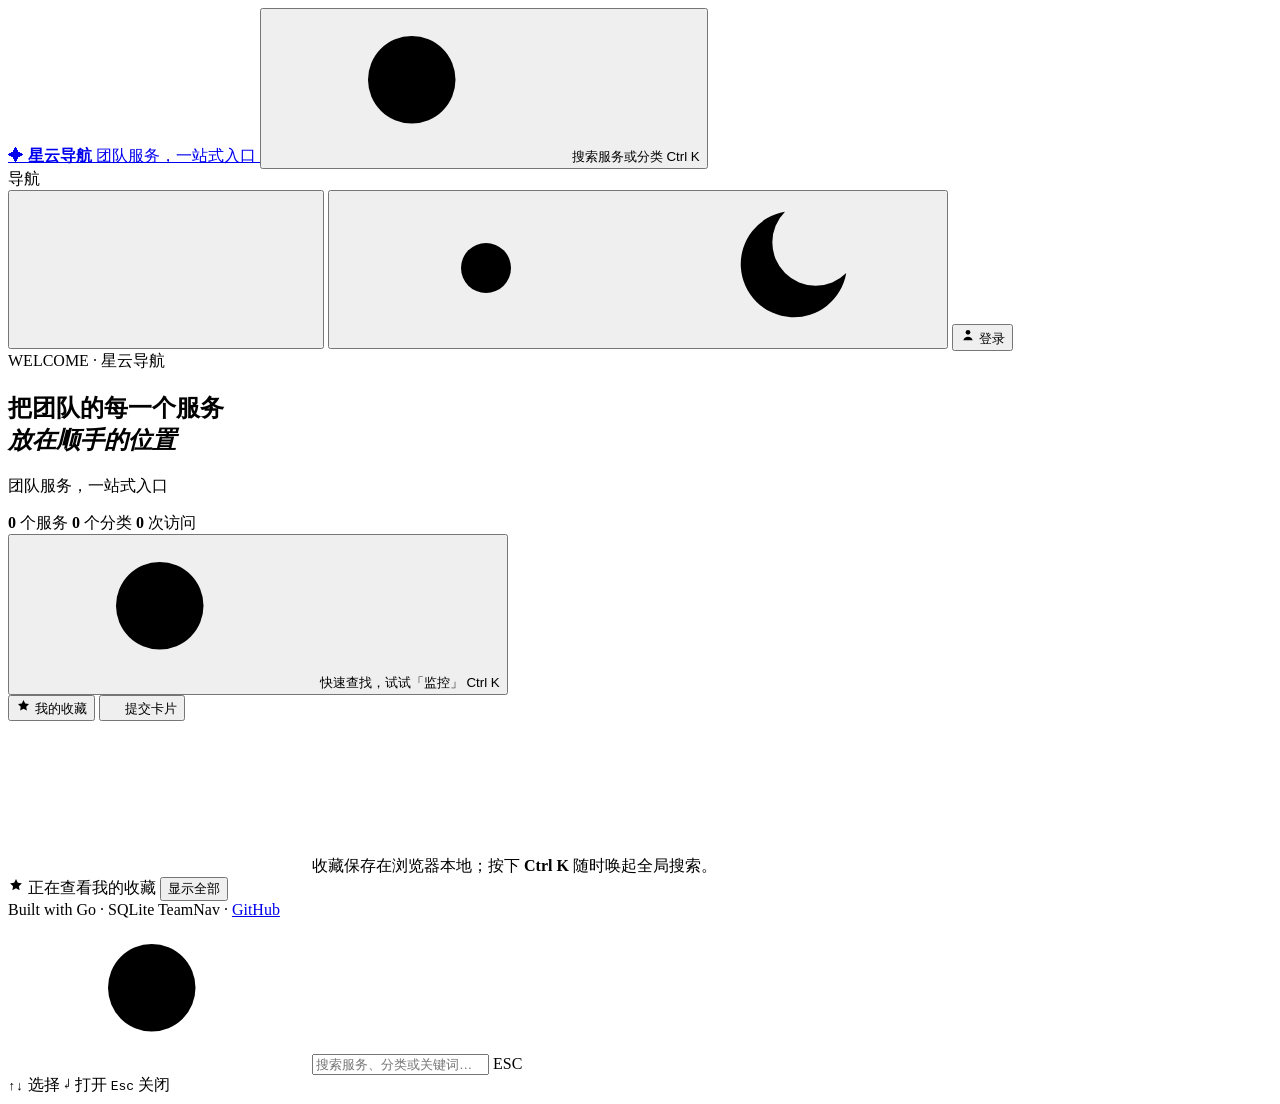
==== internal/web/index.html @ f7579382 "feat: TeamNav Go - Go/SQLite rewrite with Cocoon UI" ====
<!doctype html>
<html lang="zh-CN" data-theme="light" data-accent="indigo">
<head>
  <meta charset="utf-8">
  <meta name="viewport" content="width=device-width, initial-scale=1">
  <meta name="theme-color" content="#f3f5fc">
  <meta name="description" content="团队服务导航 · 一站式访问团队的全部工具与平台">
  <title>星云导航 · 团队服务</title>
  <link rel="icon" href="/assets/favicon.svg" type="image/svg+xml">
  <link rel="stylesheet" href="/assets/app.css">
  <script src="/assets/theme.js"></script>
</head>
<body>
  <div class="aurora" aria-hidden="true"></div>
  <div class="grid-overlay" aria-hidden="true"></div>

  <svg width="0" height="0" style="position:absolute" aria-hidden="true">
    <defs>
      <symbol id="i-search" viewBox="0 0 24 24"><circle cx="11" cy="11" r="7"/><path d="m20 20-3.5-3.5"/></symbol>
      <symbol id="i-sun" viewBox="0 0 24 24"><circle cx="12" cy="12" r="4"/><path d="M12 2v2M12 20v2M4.9 4.9l1.4 1.4M17.7 17.7l1.4 1.4M2 12h2M20 12h2M4.9 19.1l1.4-1.4M17.7 6.3l1.4-1.4"/></symbol>
      <symbol id="i-moon" viewBox="0 0 24 24"><path d="M21 12.8A8.5 8.5 0 1 1 11.2 3a6.5 6.5 0 0 0 9.8 9.8Z"/></symbol>
      <symbol id="i-star" viewBox="0 0 24 24"><path d="m12 3 2.7 5.6 6.1.9-4.4 4.3 1 6.1-5.4-2.9L6.6 20l1-6.1L3.2 9.5l6.1-.9Z"/></symbol>
      <symbol id="i-arrow" viewBox="0 0 24 24"><path d="M7 17 17 7M8 7h9v9"/></symbol>
      <symbol id="i-menu" viewBox="0 0 24 24"><path d="M4 7h16M4 12h16M4 17h10"/></symbol>
      <symbol id="i-x" viewBox="0 0 24 24"><path d="m6 6 12 12M18 6 6 18"/></symbol>
      <symbol id="i-shield" viewBox="0 0 24 24"><path d="M12 3 5 6v6c0 4.4 3 7.6 7 9 4-1.4 7-4.6 7-9V6Z"/><path d="m9 12 2 2 4-4"/></symbol>
      <symbol id="i-sparkle" viewBox="0 0 24 24"><path d="M12 3v4M12 17v4M3 12h4M17 12h4M6 6l2.5 2.5M15.5 15.5 18 18M18 6l-2.5 2.5M8.5 15.5 6 18"/></symbol>
      <symbol id="i-plus" viewBox="0 0 24 24"><path d="M12 5v14M5 12h14"/></symbol>
      <symbol id="i-clock" viewBox="0 0 24 24"><circle cx="12" cy="12" r="8.5"/><path d="M12 7.5V12l3 2"/></symbol>
      <symbol id="i-megaphone" viewBox="0 0 24 24"><path d="M4 10v4a1 1 0 0 0 1 1h2l9 4V5L7 9H5a1 1 0 0 0-1 1Z"/><path d="M19 9a3.5 3.5 0 0 1 0 6"/></symbol>
      <symbol id="i-info" viewBox="0 0 24 24"><circle cx="12" cy="12" r="8.5"/><path d="M12 11v5M12 8h.01"/></symbol>
      <symbol id="i-grid" viewBox="0 0 24 24"><rect x="4" y="4" width="7" height="7" rx="2"/><rect x="13" y="4" width="7" height="7" rx="2"/><rect x="4" y="13" width="7" height="7" rx="2"/><rect x="13" y="13" width="7" height="7" rx="2"/></symbol>
      <symbol id="i-check" viewBox="0 0 24 24"><path d="m5 12.5 4.5 4.5L19 7"/></symbol>
      <symbol id="i-link" viewBox="0 0 24 24"><path d="M10 14a4 4 0 0 0 5.7 0l3-3A4 4 0 0 0 13 5.3l-1 1"/><path d="M14 10a4 4 0 0 0-5.7 0l-3 3A4 4 0 0 0 11 18.7l1-1"/></symbol>
      <symbol id="i-lock" viewBox="0 0 24 24"><rect x="5" y="10" width="14" height="10" rx="3"/><path d="M8.5 10V7.5a3.5 3.5 0 0 1 7 0V10"/></symbol>
      <symbol id="i-user" viewBox="0 0 24 24"><circle cx="12" cy="8" r="3.5"/><path d="M5 20c.8-3.5 3.5-5.5 7-5.5s6.2 2 7 5.5"/></symbol>
      <symbol id="i-logout" viewBox="0 0 24 24"><path d="M14 4h4a2 2 0 0 1 2 2v12a2 2 0 0 1-2 2h-4"/><path d="M10 8l-4 4 4 4M6 12h9"/></symbol>
      <symbol id="i-refresh" viewBox="0 0 24 24"><path d="M20 11a8 8 0 0 0-14-4L4 9"/><path d="M4 5v4h4M4 13a8 8 0 0 0 14 4l2-2"/><path d="M20 19v-4h-4"/></symbol>
      <symbol id="i-click" viewBox="0 0 24 24"><path d="m5 5 6.5 16 2.4-6.1L20 12.4Z"/></symbol>
      <symbol id="i-command" viewBox="0 0 24 24"><path d="M9 6a3 3 0 1 0-3 3h12a3 3 0 1 0-3-3v12a3 3 0 1 0 3-3H6a3 3 0 1 0 3 3Z"/></symbol>
    </defs>
  </svg>

  <div class="shell">
    <aside class="sidebar" id="sidebar">
      <a class="brand" href="/">
        <span class="brand-mark" id="brandMark"><span aria-hidden="true">✦</span></span>
        <span class="brand-text">
          <strong id="brandName">星云导航</strong>
          <span id="brandSubtitle">团队服务，一站式入口</span>
        </span>
      </a>

      <button class="side-search" type="button" data-open-search>
        <svg class="icon"><use href="#i-search"/></svg>
        <span>搜索服务或分类</span>
        <span class="shortcut" id="searchShortcut">Ctrl K</span>
      </button>

      <div class="nav-label">导航</div>
      <nav class="cat-nav" id="categoryNav" aria-label="分类导航"></nav>

      <div class="sidebar-foot">
        <div class="user-chip" id="userChip"></div>
        <a class="btn btn-ghost btn-sm" id="adminEntry" href="/admin" hidden>
          <svg class="icon" style="width:15px;height:15px"><use href="#i-shield"/></svg>
          进入后台
        </a>
      </div>
    </aside>

    <main class="main">
      <header class="topbar">
        <button class="icon-button menu-toggle" type="button" id="menuToggle" aria-label="打开导航">
          <svg class="icon"><use href="#i-menu"/></svg>
        </button>
        <span class="date-chip"><span class="pulse"></span><span id="todayLabel"></span></span>
        <span class="spacer"></span>
        <button class="icon-button theme-toggle" type="button" id="themeToggle" aria-label="切换深浅色主题" title="切换主题">
          <svg class="icon sun"><use href="#i-sun"/></svg>
          <svg class="icon moon"><use href="#i-moon"/></svg>
        </button>
        <button class="btn btn-ghost" type="button" id="loginButton">
          <svg class="icon" style="width:16px;height:16px"><use href="#i-user"/></svg>
          <span class="btn-label">登录</span>
        </button>
      </header>

      <section class="hero">
        <div class="hero-copy">
          <span class="eyebrow" id="heroEyebrow">WELCOME · 星云导航</span>
          <h1>把团队的每一个服务<br><em>放在顺手的位置</em></h1>
          <p id="heroSubtitle">团队服务，一站式入口</p>
          <div class="hero-stats">
            <span class="stat-pill"><b id="statServices">0</b> 个服务</span>
            <span class="stat-pill"><b id="statCategories">0</b> 个分类</span>
            <span class="stat-pill"><b id="statClicks">0</b> 次访问</span>
          </div>
        </div>
        <div class="hero-panel">
          <button class="hero-search" type="button" data-open-search>
            <svg class="icon"><use href="#i-search"/></svg>
            <span>快速查找，试试「监控」</span>
            <span class="shortcut" id="searchShortcut2">Ctrl K</span>
          </button>
          <div class="quick-actions">
            <button class="btn btn-ghost btn-sm" type="button" id="favFilterButton">
              <svg class="icon" style="width:15px;height:15px"><use href="#i-star"/></svg>
              我的收藏
            </button>
            <button class="btn btn-primary btn-sm" type="button" id="applyButton">
              <svg class="icon" style="width:15px;height:15px"><use href="#i-plus"/></svg>
              提交卡片
            </button>
          </div>
          <div class="mini-note">
            <svg class="icon"><use href="#i-sparkle"/></svg>
            <span>收藏保存在浏览器本地；按下 <b>Ctrl K</b> 随时唤起全局搜索。</span>
          </div>
        </div>
      </section>

      <div class="filter-banner" id="favBanner">
        <svg class="icon" style="width:16px;height:16px;color:#f59e0b"><use href="#i-star"/></svg>
        <span>正在查看我的收藏</span>
        <button class="btn btn-ghost btn-sm" type="button" id="clearFavFilter">显示全部</button>
      </div>

      <div id="noticeBar" hidden></div>

      <div class="sections" id="sections" aria-live="polite">
        <div class="grid">
          <div class="skeleton skeleton-card"></div>
          <div class="skeleton skeleton-card"></div>
          <div class="skeleton skeleton-card"></div>
          <div class="skeleton skeleton-card"></div>
        </div>
      </div>

      <footer class="page-foot">
        <span id="footerText">Built with Go · SQLite</span>
        <span>
          <span id="footerVersion">TeamNav</span>
          <span class="dot">·</span>
          <a href="https://github.com/Songxwn/team-nav-go" target="_blank" rel="noopener">GitHub</a>
        </span>
      </footer>
    </main>
  </div>

  <div class="overlay" id="searchOverlay" role="dialog" aria-modal="true" aria-label="全局搜索">
    <div class="palette">
      <div class="palette-input">
        <svg class="icon"><use href="#i-search"/></svg>
        <input id="paletteInput" type="text" placeholder="搜索服务、分类或关键词…" autocomplete="off" spellcheck="false">
        <span class="shortcut">ESC</span>
      </div>
      <div class="palette-body" id="paletteBody"></div>
      <div class="palette-foot">
        <span><kbd>↑</kbd><kbd>↓</kbd> 选择</span>
        <span><kbd>↵</kbd> 打开</span>
        <span><kbd>Esc</kbd> 关闭</span>
      </div>
    </div>
  </div>

  <dialog class="modal" id="loginDialog">
    <form method="dialog" id="loginForm" novalidate>
      <div class="modal-head">
        <span class="modal-mark"><svg class="icon"><use href="#i-lock"/></svg></span>
        <div>
          <h3>登录工作台</h3>
          <p>管理员可以管理卡片、分类与站点设置</p>
        </div>
        <button class="icon-button modal-close" type="button" data-close-dialog aria-label="关闭">
          <svg class="icon"><use href="#i-x"/></svg>
        </button>
      </div>
      <div class="modal-body">
        <div class="form-error" id="loginError"></div>
        <div class="field">
          <label for="loginUsername">用户名</label>
          <input class="input" id="loginUsername" name="username" autocomplete="username" placeholder="请输入用户名" required>
        </div>
        <div class="field">
          <label for="loginPassword">密码</label>
          <input class="input" id="loginPassword" name="password" type="password" autocomplete="current-password" placeholder="请输入密码" required>
        </div>
        <div class="modal-actions">
          <button class="btn btn-ghost" type="button" data-close-dialog>取消</button>
          <button class="btn btn-primary" type="submit" id="loginSubmit">登录</button>
        </div>
        <p class="login-switch">还没有账号？请联系管理员分配权限</p>
      </div>
    </form>
  </dialog>

  <dialog class="modal" id="applyDialog">
    <form method="dialog" id="applyForm" novalidate>
      <div class="modal-head">
        <span class="modal-mark"><svg class="icon"><use href="#i-plus"/></svg></span>
        <div>
          <h3>提交新卡片</h3>
          <p>审核通过后会出现在导航首页</p>
        </div>
        <button class="icon-button modal-close" type="button" data-close-dialog aria-label="关闭">
          <svg class="icon"><use href="#i-x"/></svg>
        </button>
      </div>
      <div class="modal-body">
        <div class="form-error" id="applyError"></div>
        <div class="field">
          <label for="applyName">服务名称</label>
          <input class="input" id="applyName" maxlength="40" placeholder="例如：Grafana" required>
        </div>
        <div class="field">
          <label for="applyURL">访问地址</label>
          <input class="input" id="applyURL" type="url" placeholder="https://example.com" required>
        </div>
        <div class="field">
          <label for="applyCategory">所属分类</label>
          <select class="select" id="applyCategory" required></select>
        </div>
        <div class="field">
          <label for="applyTags">标签</label>
          <input class="input" id="applyTags" placeholder="用逗号分隔，如：监控, 运维">
          <span class="hint">最多 6 个标签</span>
        </div>
        <div class="field">
          <label for="applyDesc">一句话描述</label>
          <textarea class="textarea" id="applyDesc" maxlength="300" placeholder="这个服务是做什么的？"></textarea>
        </div>
        <div class="modal-actions">
          <button class="btn btn-ghost" type="button" data-close-dialog>取消</button>
          <button class="btn btn-primary" type="submit" id="applySubmit">提交审核</button>
        </div>
      </div>
    </form>
  </dialog>

  <div class="toasts" id="toasts" role="status" aria-live="polite"></div>

  <script src="/assets/app.js" defer></script>
</body>
</html>
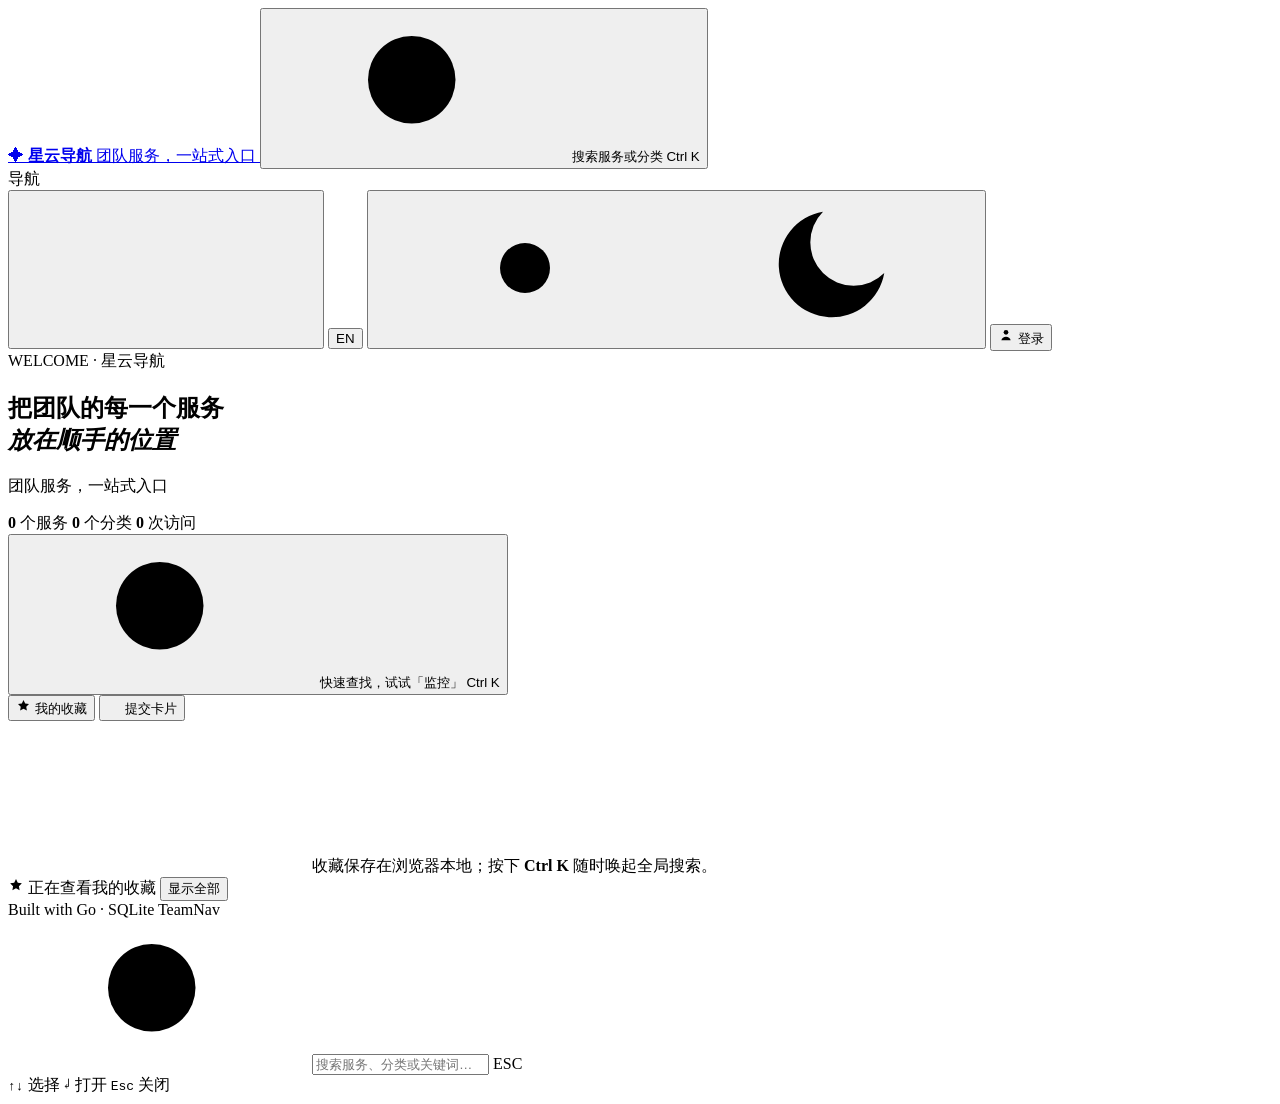
==== commit dfcbc201: "feat: add Chinese/English UI and move GitHub link to admin - add a small i18n runtime (assets/i18n.j" ====
--- a/internal/web/index.html
+++ b/internal/web/index.html
@@ -76,6 +76,9 @@
         </button>
         <span class="date-chip"><span class="pulse"></span><span id="todayLabel"></span></span>
         <span class="spacer"></span>
+        <button class="icon-button lang-toggle" type="button" id="langToggle" aria-label="切换语言" title="切换语言">
+          <span id="langLabel">EN</span>
+        </button>
         <button class="icon-button theme-toggle" type="button" id="themeToggle" aria-label="切换深浅色主题" title="切换主题">
           <svg class="icon sun"><use href="#i-sun"/></svg>
           <svg class="icon moon"><use href="#i-moon"/></svg>
@@ -92,9 +95,9 @@
           <h1>把团队的每一个服务<br><em>放在顺手的位置</em></h1>
           <p id="heroSubtitle">团队服务，一站式入口</p>
           <div class="hero-stats">
-            <span class="stat-pill"><b id="statServices">0</b> 个服务</span>
-            <span class="stat-pill"><b id="statCategories">0</b> 个分类</span>
-            <span class="stat-pill"><b id="statClicks">0</b> 次访问</span>
+            <span class="stat-pill"><b id="statServices">0</b> <span id="unitServices">个服务</span></span>
+            <span class="stat-pill"><b id="statCategories">0</b> <span id="unitCategories">个分类</span></span>
+            <span class="stat-pill"><b id="statClicks">0</b> <span id="unitClicks">次访问</span></span>
           </div>
         </div>
         <div class="hero-panel">
@@ -126,7 +129,7 @@
         <button class="btn btn-ghost btn-sm" type="button" id="clearFavFilter">显示全部</button>
       </div>
 
-      <div id="noticeBar" hidden></div>
+      <div class="notice-bar" id="noticeBar" hidden></div>
 
       <div class="sections" id="sections" aria-live="polite">
         <div class="grid">
@@ -139,11 +142,7 @@
 
       <footer class="page-foot">
         <span id="footerText">Built with Go · SQLite</span>
-        <span>
-          <span id="footerVersion">TeamNav</span>
-          <span class="dot">·</span>
-          <a href="https://github.com/Songxwn/team-nav-go" target="_blank" rel="noopener">GitHub</a>
-        </span>
+        <span id="footerVersion">TeamNav</span>
       </footer>
     </main>
   </div>
@@ -240,6 +239,7 @@
 
   <div class="toasts" id="toasts" role="status" aria-live="polite"></div>
 
+  <script src="/assets/i18n.js" defer></script>
   <script src="/assets/app.js" defer></script>
 </body>
 </html>
